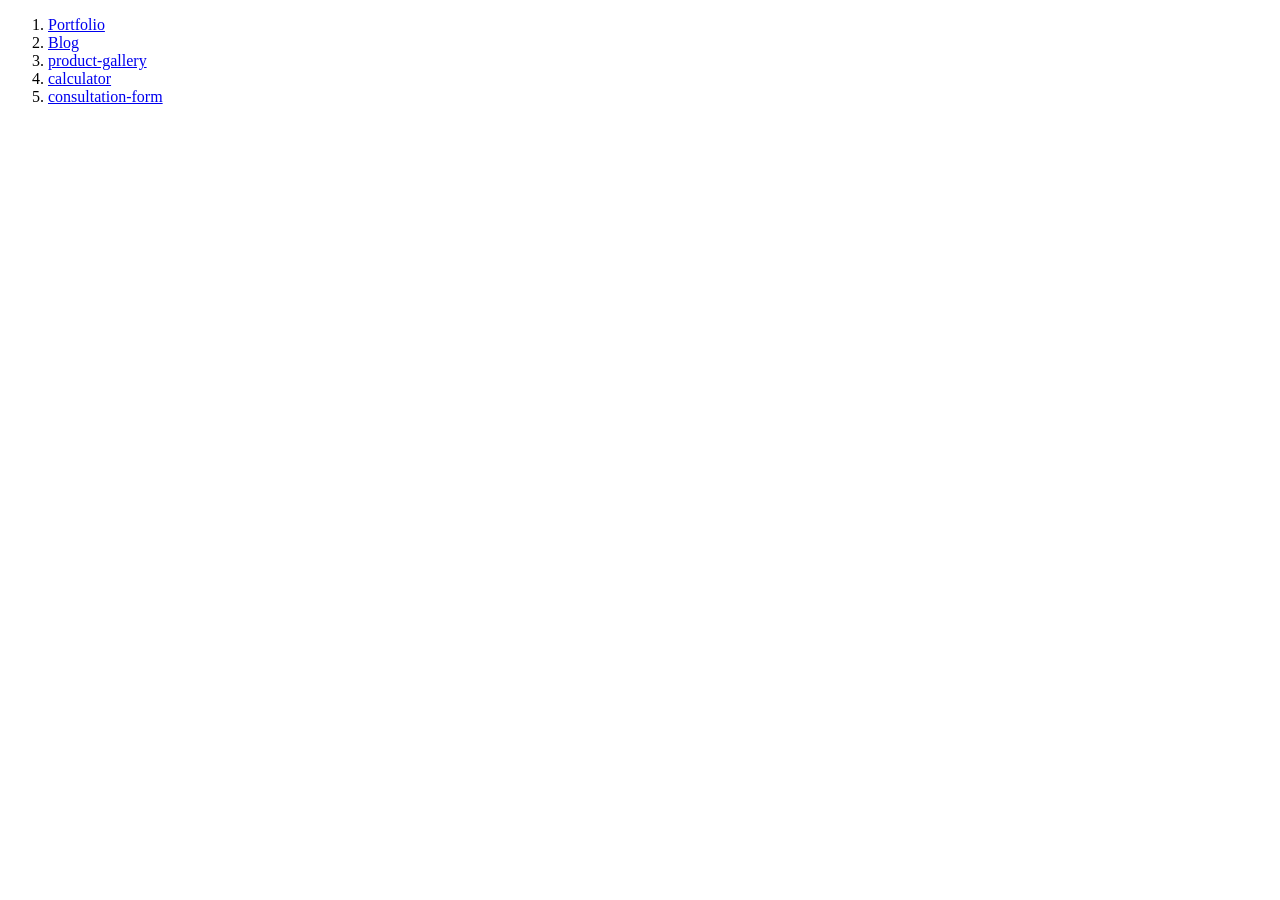
==== index.html @ d33f13d0 "commit-2" ====
<!DOCTYPE html>
<html>
    <head>
        <title>My Projects</title>
    </head>
    <body>
        <ol>
            <li>
                <a href="./portfolio/index.html">Portfolio</a>
            </li>
            <li>
                <a href="./blog/index.html">Blog</a>
            </li>
            <li>
                <a href="./product-gallery/index.html">product-gallery</a>
            </li>
            <li>
                <a href="./calculator/index.html">calculator</a>
            </li>
            <li>
                <a href="./consultation-form/index.html">consultation-form</a>
            </li>
        </ol>
    </body>
</html>
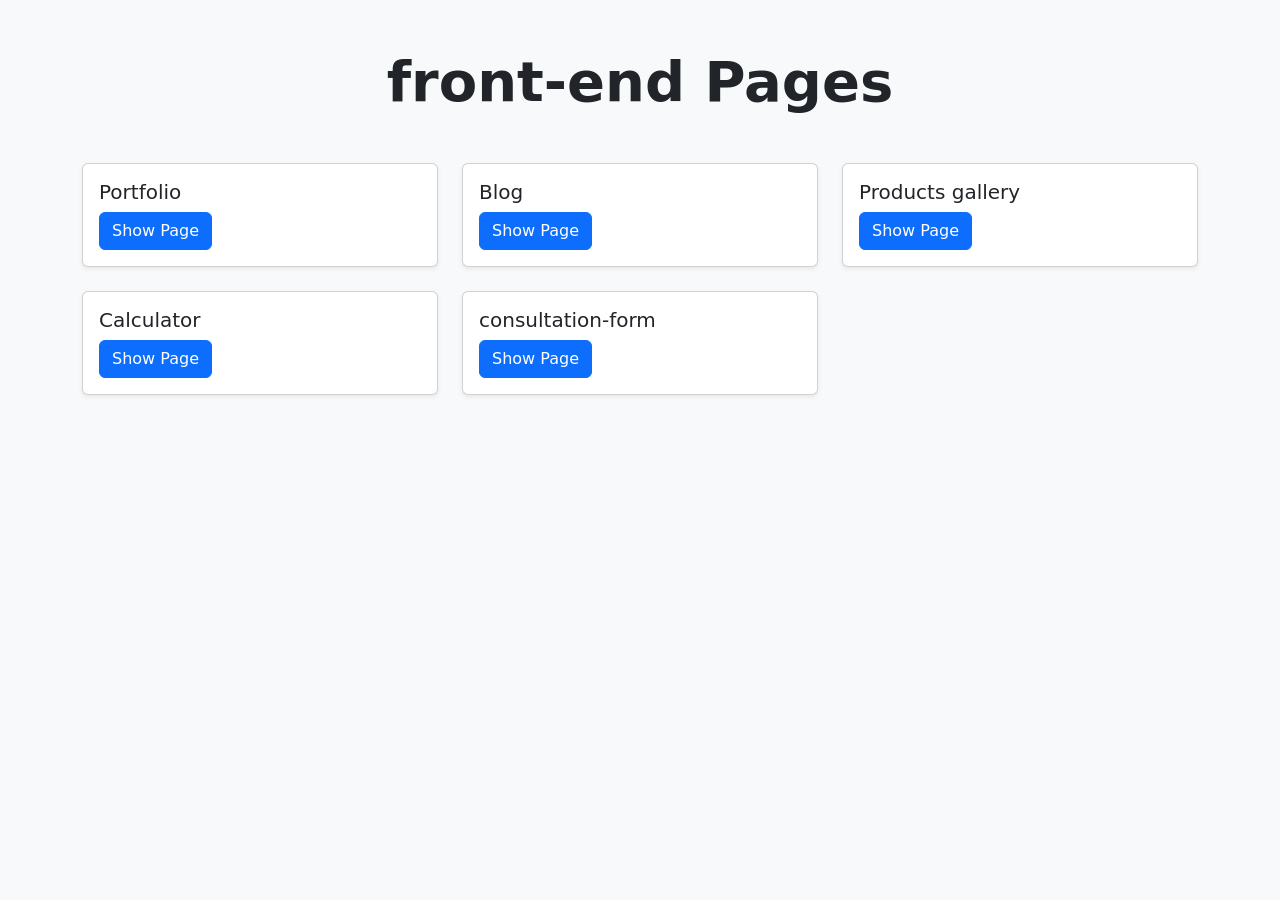
==== commit 1e52e635: "commit 2" ====
--- a/index.html
+++ b/index.html
@@ -1,25 +1,67 @@
 <!DOCTYPE html>
-<html>
-    <head>
-        <title>My Projects</title>
-    </head>
-    <body>
-        <ol>
-            <li>
-                <a href="./portfolio/index.html">Portfolio</a>
-            </li>
-            <li>
-                <a href="./blog/index.html">Blog</a>
-            </li>
-            <li>
-                <a href="./product-gallery/index.html">product-gallery</a>
-            </li>
-            <li>
-                <a href="./calculator/index.html">calculator</a>
-            </li>
-            <li>
-                <a href="./consultation-form/index.html">consultation-form</a>
-            </li>
-        </ol>
-    </body>
+<html lang="ar" dir="ltr">
+<head>
+    <meta charset="UTF-8">
+    <title>معرض أعمالي | Portfolio</title>
+    <link href="https://cdn.jsdelivr.net/npm/bootstrap@5.3.0/dist/css/bootstrap.min.css" rel="stylesheet">
+</head>
+<body class="bg-light">
+
+    <div class="container py-5">
+        <header class="text-center mb-5">
+            <h1 class="display-4 fw-bold">front-end Pages</h1>
+            <p class="lead text-muted"></p>
+        </header>
+
+        <div class="row g-4">
+            <div class="col-md-4">
+                <div class="card h-100 shadow-sm">
+                    <div class="card-body">
+                        <h5 class="card-title">Portfolio</h5>
+                        <a href="./portfolio/index.html" class="btn btn-primary">Show Page</a>
+                    </div>
+                </div>
+            </div>
+
+            <div class="col-md-4">
+                <div class="card h-100 shadow-sm">
+                    <div class="card-body">
+                        <h5 class="card-title">Blog</h5>
+                        <a href="./blog/index.html" class="btn btn-primary">Show Page</a>
+                    </div>
+                </div>
+            </div>
+
+                        <div class="col-md-4">
+                <div class="card h-100 shadow-sm">
+                    <div class="card-body">
+                        <h5 class="card-title">Products gallery</h5>
+                        <a href="./product-gallery/index.html" class="btn btn-primary">Show Page</a>
+                    </div>
+                </div>
+            </div>
+
+                        <div class="col-md-4">
+                <div class="card h-100 shadow-sm">
+                    <div class="card-body">
+                        <h5 class="card-title">Calculator</h5>
+                        <a href="./calculator/index.html" class="btn btn-primary">Show Page</a>
+                    </div>
+                </div>
+            </div>
+
+                        <div class="col-md-4">
+                <div class="card h-100 shadow-sm">
+                    <div class="card-body">
+                        <h5 class="card-title">consultation-form</h5>
+
+                        <a href="./consultation-form/index.html" class="btn btn-primary">Show Page</a>
+                    </div>
+                </div>
+            </div>
+            
+            </div>
+    </div>
+
+</body>
 </html>
